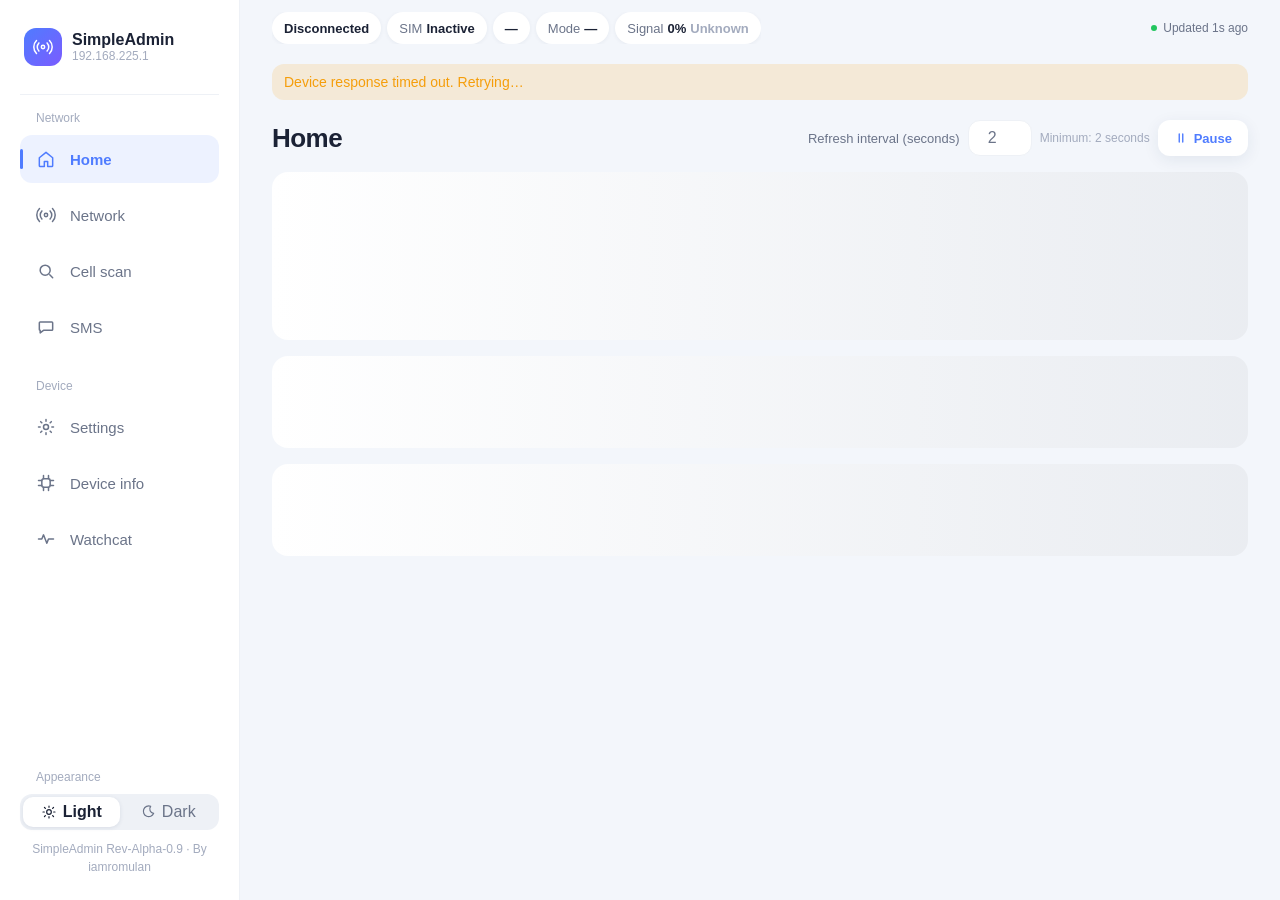
==== www/index.html @ bcb3fdd5 "Update app.css styles and refresh stylesheet version in HTML files" ====
<!DOCTYPE html>
<html lang="en">
<head>
  <meta charset="utf-8">
  <meta name="viewport" content="width=device-width, initial-scale=1, viewport-fit=cover">
  <title>Home · SimpleAdmin</title>
  <link rel="stylesheet" href="css/app.css?v=20261105-2344">
  <script>
    (function () {
      var saved = localStorage.getItem("theme");
      var theme = saved === "light" || saved === "dark" ? saved : (matchMedia("(prefers-color-scheme: dark)").matches ? "dark" : "light");
      document.documentElement.setAttribute("data-theme", theme);
      document.documentElement.style.colorScheme = theme;
    })();
  </script>
</head>
<body data-page="home">
  <div class="app">
    <aside class="sidebar" id="sidebar"></aside>
    <div class="main-col">
      <div class="page-wrap">
        <div id="status-slot"></div>
        <main class="page" id="page">
          <div class="page-head">
            <h1>Home</h1>
            <div class="refresh">
              <label for="refresh-input">Refresh interval (seconds)</label>
              <input id="refresh-input" type="number" min="2" inputmode="numeric" value="2">
              <small>Minimum: 2 seconds</small>
              <button type="button" class="refresh-chip" id="refresh-chip" aria-expanded="false">Every 2s</button>
              <button type="button" class="pause-btn" id="pause-btn" aria-pressed="false">Pause</button>
            </div>
          </div>
          <div id="home-skeleton" class="skeleton" aria-hidden="true">
            <div class="sk lg"></div>
            <div class="sk"></div>
            <div class="sk"></div>
          </div>
          <div id="home-ready" hidden>
            <section class="hero">
              <div class="disc">
                <svg id="gauge" viewBox="0 0 148 148" aria-hidden="true">
                  <circle class="g-track" cx="74" cy="74" r="62"></circle>
                  <circle class="g-val" id="gauge-arc" cx="74" cy="74" r="62"></circle>
                </svg>
                <div class="disc-label"><strong id="gauge-pct">—</strong><span class="grade-pill" id="gauge-grade">—</span></div>
              </div>
              <div class="hero-mid">
                <div>
                  <p class="kicker">Connection</p>
                  <h2><i class="live-dot" id="hero-dot"></i><span id="hero-conn">—</span></h2>
                  <p class="hero-sub" id="hero-up">Reading device status…</p>
                </div>
                <i class="hero-div" aria-hidden="true"></i>
                <div>
                  <p class="kicker">Carrier</p>
                  <h2 id="hero-op">—</h2>
                  <p class="hero-sub" id="hero-mode">—</p>
                </div>
              </div>
              <div class="legend">
                <b>Overall signal quality</b>
                <span data-legend="Excellent"><i style="background:#15803D"></i>Excellent</span>
                <span data-legend="Good"><i style="background:#22C55E"></i>Good</span>
                <span data-legend="Fair"><i style="background:#EAB308"></i>Fair</span>
                <span data-legend="Poor"><i style="background:#EF4444"></i>Poor</span>
                <small>Calculated from RSRP and SINR. Individual readings are shown below.</small>
              </div>
            </section>
            <div id="sim-empty" class="empty card" hidden>
              <p>No active SIM detected. Check that the SIM card is inserted correctly.</p>
            </div>
            <div id="home-body">
              <div class="section-title">
                <h2>Signal metrics</h2>
                <p id="meter-note"></p>
              </div>
              <div class="meters">
                <article class="card meter" data-meter="rsrp">
                  <header><h3 class="m-name">5G RSRP</h3><span class="m-hint">Signal strength</span></header>
                  <p class="m-val">No data</p>
                  <div class="tier-names"><span>Poor</span><span>Fair</span><span>Good</span><span>Excellent</span></div>
                  <div class="bar"><div class="seg"></div><div class="seg"></div><div class="seg"></div><div class="seg"></div><i class="needle"></i></div>
                  <div class="ticks"></div>
                  <div class="axis"><span class="lo">Poor</span><span class="hi">Good</span></div>
                </article>
                <article class="card meter" data-meter="rsrq">
                  <header><h3 class="m-name">5G RSRQ</h3><span class="m-hint">Signal quality</span></header>
                  <p class="m-val">No data</p>
                  <div class="tier-names"><span>Poor</span><span>Fair</span><span>Good</span><span>Excellent</span></div>
                  <div class="bar"><div class="seg"></div><div class="seg"></div><div class="seg"></div><div class="seg"></div><i class="needle"></i></div>
                  <div class="ticks"></div>
                  <div class="axis"><span class="lo">Poor</span><span class="hi">Good</span></div>
                </article>
                <article class="card meter" data-meter="sinr">
                  <header><h3 class="m-name">5G SINR</h3><span class="m-hint">Signal-to-noise ratio</span></header>
                  <p class="m-val">No data</p>
                  <div class="tier-names"><span>Poor</span><span>Fair</span><span>Good</span><span>Excellent</span></div>
                  <div class="bar"><div class="seg"></div><div class="seg"></div><div class="seg"></div><div class="seg"></div><i class="needle"></i></div>
                  <div class="ticks"></div>
                  <div class="axis"><span class="lo">Poor</span><span class="hi">Good</span></div>
                </article>
              </div>
              <div class="section-title ant-title">
                <h2>Antennas</h2>
                <p>Per-antenna signal readings, refreshed every 2 seconds</p>
                <div class="ant-seg" id="ant-seg" role="tablist" aria-label="Radio access technology" hidden><button type="button" role="tab" data-k="LTE">4G</button><button type="button" role="tab" data-k="NR5G" class="is-on" aria-selected="true">5G</button></div>
              </div>
              <article class="card ant-card is-empty" id="ant-card"><p class="ant-empty">No data</p></article>
              <div class="section-title">
                <h2>Signal trends</h2>
                <p>Records data while this page is open. Refreshing or navigating away starts a new chart.</p>
              </div>
              <div class="charts">
                <article class="card chart-card">
                  <div class="chart-head"><h3>RSRP · Last 5 minutes</h3><span class="muted chart-stats" id="chart-stats-rsrp"></span></div>
                  <p class="muted chart-sub">One point every 2 seconds, up to 150 points. Gaps indicate unavailable readings.</p>
                  <div class="plot" id="plot-rsrp"></div>
                </article>
                <article class="card chart-card">
                  <div class="chart-head"><h3>SINR · Last 5 minutes</h3><span class="muted chart-stats" id="chart-stats-sinr"></span></div>
                  <p class="muted chart-sub">One point every 2 seconds, up to 150 points. Gaps indicate unavailable readings.</p>
                  <div class="plot" id="plot-sinr"></div>
                </article>
              </div>
              <div class="infos">
                <article class="card info"><h3><span class="info-ic ic-conn"><svg viewBox="0 0 24 24" aria-hidden="true"><path d="M3 12h4l2-5 4 10 2-5h6"/></svg></span>Connection</h3><p class="num" id="card-up">—</p><span id="card-up-sub"></span></article>
                <article class="card info"><h3><span class="info-ic ic-net"><svg viewBox="0 0 24 24" aria-hidden="true"><path d="M12 14a2 2 0 1 0 0-4 2 2 0 0 0 0 4z"/><path d="M7.1 16.9a7 7 0 0 1 0-9.8M16.9 7.1a7 7 0 0 1 0 9.8"/></svg></span>Network</h3><p class="num" id="card-net">—</p><span id="card-net-sub"></span></article>
                <article class="card info"><h3><span class="info-ic ic-dev"><svg viewBox="0 0 24 24" aria-hidden="true"><rect x="7" y="7" width="10" height="10" rx="2"/><path d="M9 3v4M15 3v4M9 17v4M15 17v4M3 9h4M3 15h4M17 9h4M17 15h4"/></svg></span>Device</h3><p class="num" id="card-temp">—</p><span>Module temperature</span></article>
                <article class="card info"><h3><span class="info-ic ic-sim"><svg viewBox="0 0 24 24" aria-hidden="true"><path d="M7 3h7l4 4v13a1 1 0 0 1-1 1H7a1 1 0 0 1-1-1V4a1 1 0 0 1 1-1z"/><rect x="9" y="11" width="6" height="6" rx="1"/></svg></span>SIM</h3><p class="num" id="card-sim">—</p><span id="card-sim-sub"></span></article>
              </div>
              <button type="button" class="ghost" id="detail-toggle" aria-expanded="false">Show details</button>
              <div id="detail-wrap">
                <div class="section-title"><h2>Detailed signal metrics</h2></div>
                <div class="detail-grid">
                  <section class="card panel"><h3>Cell</h3><table>
                    <tr class="tb-head"><th></th><th>4G</th><th>5G</th></tr>
                    <tr><th>PCI</th><td id="d-pci-4">—</td><td id="d-pci-5">—</td></tr>
                    <tr><th>Cell ID</th><td id="d-id-4">—</td><td id="d-id-5">—</td></tr>
                    <tr><th>TAC</th><td id="d-tac-4">—</td><td id="d-tac-5">—</td></tr>
                    <tr><th>EARFCN</th><td id="d-earfcn-4">—</td><td id="d-earfcn-5">—</td></tr>
                    <tr><th>Band</th><td id="d-band-4">—</td><td id="d-band-5">—</td></tr>
                    <tr><th>Bandwidth</th><td id="d-bw-4">—</td><td id="d-bw-5">—</td></tr>
                  </table></section>
                  <section class="card panel"><h3>Signal quality</h3><table>
                    <tr class="tb-head"><th></th><th>4G</th><th>5G</th></tr>
                    <tr><th>RSRP</th><td id="d-rsrp-4">—</td><td id="d-rsrp-5">—</td></tr>
                    <tr><th>RSRQ</th><td id="d-rsrq-4">—</td><td id="d-rsrq-5">—</td></tr>
                    <tr><th>SINR</th><td id="d-sinr-4">—</td><td id="d-sinr-5">—</td></tr>
                    <tr><th>CSQ</th><td id="d-csq-4">—</td><td id="d-csq-5">—</td></tr>
                  </table></section>
                  <section class="card panel"><h3>Connection</h3><table>
                    <tr><th>APN</th><td id="d-apn">—</td></tr>
                    <tr><th>IPv4</th><td id="d-ip4">—</td></tr>
                    <tr><th>IPv6</th><td id="d-ip6">—</td></tr>
                    <tr><th>MCCMNC</th><td id="d-mcc">—</td></tr>
                  </table></section>
                </div>
              </div>
            </div>
          </div>
        </main>
      </div>
    </div>
  </div>
  <nav class="tabbar" id="tabbar"></nav>
  <script src="js/shell.js?v=20261105-2300"></script>
  <script src="js/signal.js?v=20261105-2329"></script>
  <script src="js/home.js?v=20261105-2341"></script>
</body>
</html>
---- www/css/app.css ----
:root {
  --bg: #F3F6FB;
  --card: #FFFFFF;
  --tx: #1B2235;
  --tx2: #6B7489;
  --tx3: #A3ABBE;
  --accent: #4F7CFF;
  --a2: #7B5CFF;
  --ok: #22C55E;
  --warn: #F59E0B;
  --danger: #EF4444;
  --shadow: 0 4px 16px rgba(30, 50, 90, .08);
  --line: #EEF1F6;
  --switch-off: #E2E6EE;
  --grid: #E9EDF4;
  --gap-bg: #EEF1F6;
  --card-border: none;
  --tier-1: #15803D; --tier-2: #22C55E; --tier-3: #EAB308; --tier-4: #EF4444;
  --ring-d: 148px; --ring-w: 12px; --ring-track: #EEF1F6; --ring-disc: #FFFFFF; --ring-num-fs: 40px;
  --sb-w: 240px; --nav-h: 48px; --nav-gap: 8px; --nav-fs: 15px; --nav-r: 12px;
  --nav-icon: 20px; --nav-icon-gap: 14px; --nav-group-fs: 12px;
  --nav-active-bg: rgb(79 124 255 / .10); --nav-active-bar: 3px;
  --seg-bg: #EEF1F6; --badge-bg: #EEF1F6;
  --content-max: 1200px;
  --r: 16px;
  --gap: 20px;
  color-scheme: light;
}
html[data-theme="dark"] {
  --bg: #0F1222;
  --card: #1A1E33;
  --tx: #EEF1FA;
  --tx2: #9AA3BC;
  --tx3: #6B7390;
  --accent: #6B93FF;
  --a2: #9476FF;
  --ok: #4ADE80;
  --warn: #FBBF24;
  --danger: #F87171;
  --shadow: none;
  --line: #262B44;
  --switch-off: #3A4060;
  --grid: #2A3050;
  --gap-bg: #262B44;
  --card-border: 1px solid #2A2F48;
  --ring-track: #2A3050;
  --ring-disc: #1A1E33;
  --nav-active-bg: rgb(79 124 255 / .18);
  --seg-bg: #262B44; --badge-bg: #262B44;
  color-scheme: dark;
}
* { box-sizing: border-box; }
[hidden] { display: none !important; }
html, body { margin: 0; height: 100%; }
body {
  min-height: 100dvh;
  background: var(--bg);
  color: var(--tx);
  font-family: -apple-system, BlinkMacSystemFont, "Segoe UI", sans-serif;
  font-variant-numeric: tabular-nums;
}
button, input, select, textarea { font: inherit; color: inherit; }
button { cursor: pointer; }
a { color: inherit; text-decoration: none; }
svg { width: 20px; height: 20px; fill: none; stroke: currentColor; stroke-width: 1.8; stroke-linecap: round; stroke-linejoin: round; }

.app {
  min-height: 100dvh;
  display: block;
  padding-bottom: calc(64px + env(safe-area-inset-bottom));
}
.sidebar { display: none; }
.tabbar {
  position: fixed;
  left: 0; right: 0; bottom: 0;
  z-index: 20;
  display: grid;
  grid-template-columns: repeat(5, 1fr);
  height: calc(56px + env(safe-area-inset-bottom));
  padding-bottom: env(safe-area-inset-bottom);
  background: var(--card);
  border-top: 1px solid var(--line);
}
.tabbar a {
  min-height: 44px;
  display: flex;
  flex-direction: column;
  align-items: center;
  justify-content: center;
  gap: 2px;
  color: var(--tx2);
  font-size: 11px;
}
.tabbar a.is-current { color: var(--accent); font-weight: 650; }
.main-col { min-width: 0; }
.brand-logo {
  width: 38px; height: 38px; border-radius: 12px; display: grid; place-items: center; flex-shrink: 0;
  color: #fff; background: linear-gradient(135deg, var(--accent), var(--a2));
}
.brand-logo svg { width: 20px; height: 20px; }
.refresh small { color: var(--tx3); font-size: 12px; }
.hero-div { display: none; }
.page { padding: 12px 16px 28px; }
.page.is-stale .num, .page.is-stale .m-val, .page.is-stale #gauge-pct { opacity: .5; }

.status {
  display: flex;
  align-items: center;
  justify-content: space-between;
  gap: 8px;
  height: 40px;
  padding: 0 16px;
}
#st-conn.is-ok::before { content: ""; width: 7px; height: 7px; border-radius: 50%; background: var(--tier-2); margin-right: 2px; flex-shrink: 0; }
.t-full { display: none; }
.refresh-chip { display: inline-flex; align-items: center; min-height: 32px; padding: 0 10px; border-radius: 999px; border: 0; background: var(--badge-bg); color: var(--tx2); font-size: 13px; }
.status-pills { display: flex; flex-wrap: nowrap; overflow: hidden; gap: 6px; min-width: 0; }
.pill {
  display: inline-flex;
  align-items: center;
  gap: 4px;
  height: 32px;
  padding: 0 12px;
  border-radius: 999px;
  background: var(--card);
  box-shadow: 0 1px 4px rgba(30, 50, 90, .06);
  border: var(--card-border);
  color: var(--tx2);
  font-weight: 400;
  font-size: 13px;
  white-space: nowrap;
}
.pill b, .pill .pill-v { color: var(--tx); font-weight: 600; }
#st-sim { display: none; }
.sig-pct { display: none; }
.status-time { display: flex; align-items: center; gap: 6px; color: var(--tx2); font-size: 12px; white-space: nowrap; }
.status.is-live .dot {
  width: 6px; height: 6px; border-radius: 50%; background: var(--ok);
  animation: breathe 1.6s ease-in-out infinite;
}
.status:not(.is-live) .dot {
  width: 6px; height: 6px; border-radius: 50%;
  border: 1.5px solid var(--tx3); background: transparent;
}
.status-time.is-warn { color: var(--warn); }
.banner {
  margin: 8px 16px 0;
  padding: 10px 12px;
  border-radius: 12px;
  background: rgba(245, 158, 11, .15);
  color: var(--warn);
  font-size: 14px;
}
@keyframes breathe {
  50% { opacity: .35; transform: scale(.8); }
}

.page-head, .more-head {
  display: flex;
  align-items: center;
  justify-content: space-between;
  gap: 12px;
  margin: 8px 0 16px;
}
h1 { margin: 0; font-size: 26px; letter-spacing: -.02em; }
.refresh { display: flex; align-items: center; gap: 8px; color: var(--tx2); font-size: 13px; }
.refresh input {
  width: 64px; height: 36px; border-radius: 12px; border: 1px solid var(--line);
  background: var(--card); text-align: center; font-size: 16px;
}
.refresh button, .ghost {
  min-height: 36px; padding: 0 12px; border-radius: 12px;
  border: 1px solid var(--line); background: var(--card);
}

.hero {
  display: grid;
  grid-template-columns: 112px 1fr;
  gap: 12px 16px;
  padding: 16px;
  border-radius: var(--r);
  color: #fff;
  background: linear-gradient(120deg, var(--accent), var(--a2));
  box-shadow: 0 12px 28px rgba(91, 108, 255, .28);
}
.hero { position: relative; overflow: hidden; }
.hero::before, .hero::after {
  content: ""; position: absolute; border-radius: 50%; background: #fff; pointer-events: none;
}
.hero::before { width: 220px; height: 220px; right: -60px; top: -90px; opacity: .08; }
.hero::after { width: 260px; height: 260px; right: 120px; bottom: -140px; opacity: .06; }
.hero > * { position: relative; z-index: 1; }
.disc {
  width: 112px; height: 112px; border-radius: 50%; background: var(--ring-disc);
  position: relative; display: grid; place-items: center;
  box-shadow: 0 8px 24px rgba(20, 30, 80, .25);
}
.disc svg { width: 100%; height: 100%; }
.g-track, .g-val { fill: none; stroke-width: var(--ring-w); }
.g-track { stroke: var(--ring-track); }
.g-val { stroke-linecap: round; transform: rotate(-90deg); transform-origin: 74px 74px; }
.disc-label { position: absolute; display: grid; justify-items: center; gap: 4px; color: var(--tx); }
.disc-label strong { display: block; font-size: 30px; font-weight: 700; line-height: 1; }
.disc-label strong small { font-size: 14px; font-weight: 700; margin-left: 1px; }
.grade-pill {
  display: inline-flex; align-items: center; gap: 5px;
  padding: 2px 10px; border-radius: 999px; font-size: 13px; font-weight: 700; white-space: nowrap;
}
.grade-pill i { width: 7px; height: 7px; border-radius: 50%; background: currentColor; }
.hero-mid { display: flex; flex-direction: column; justify-content: center; gap: 8px; }
.chart-tip { margin: 4px 0 0; color: var(--tx2); font-size: 12px; }
.kicker { margin: 0; opacity: .8; font-size: 12px; }
.hero h2 { margin: 0; font-size: 28px; display: flex; align-items: center; gap: 8px; }
.live-dot { width: 8px; height: 8px; border-radius: 50%; background: rgba(255,255,255,.45); }
.live-dot.is-on { background: #bbf7d0; }
.hero-sub { margin: 0; font-size: 13px; opacity: .9; }
.legend {
  grid-column: 1 / -1;
  display: flex; flex-wrap: wrap; gap: 8px 12px; align-items: center;
  margin: 0; padding-top: 8px; border-top: 1px solid rgba(255,255,255,.25);
  font-size: 12px;
}
.legend { flex-wrap: nowrap; gap: 6px; }
.legend b { font-weight: 650; margin-right: auto; white-space: nowrap; }
.legend span { display: inline-flex; align-items: center; gap: 4px; opacity: .85; padding: 3px 8px; border-radius: 999px; white-space: nowrap; }
.legend span.is-current { background: rgba(255, 255, 255, .22); }
.legend i { width: 10px; height: 10px; border-radius: 50%; display: inline-block; box-shadow: 0 0 0 2px #fff; }
.legend .is-current { opacity: 1; font-weight: 700; }
.legend small { display: none; width: 100%; opacity: .85; }

.section-title { margin: 22px 0 10px; display: flex; flex-wrap: wrap; align-items: baseline; gap: 4px 10px; }
.section-title h2 { margin: 0; font-size: 17px; font-weight: 700; }
.section-title p { margin: 0 !important; }
.chart-card h3, .info h3, .panel h3 { margin: 0; font-size: 16px; }
.section-title p, .muted { margin: 4px 0 0; color: var(--tx2); font-size: 12px; }
.meters, .infos, .detail-grid, .charts { display: grid; gap: var(--gap); }
.card {
  background: var(--card);
  border-radius: var(--r);
  box-shadow: var(--shadow);
  border: var(--card-border);
  padding: 18px 20px;
}
.meter header { display: flex; justify-content: space-between; gap: 8px; align-items: center; }
.m-name { margin: 0; font-size: 14px; font-weight: 600; }
.m-hint {
  margin: 0; padding: 2px 10px; border-radius: 999px; background: var(--badge-bg);
  color: var(--tx2); font-size: 12px; white-space: nowrap;
}
.m-val { margin: 10px 0 0; font-size: 24px; font-weight: 700; white-space: nowrap; }
.m-val .unit { font-size: 13px; font-weight: 500; color: var(--tx2); margin-left: 2px; }
.m-val .tier { font-size: 13px; font-weight: 700; margin-left: 6px; }
.meter.is-empty .m-val { font-size: 16px; color: var(--tx3); }
.tier-names { display: flex; gap: 3px; margin-top: 14px; font-size: 11px; color: var(--tx3); }
.tier-names span { text-align: center; white-space: nowrap; overflow: hidden; }
.tier-names span.is-on { font-weight: 700; }
.bar { display: flex; gap: 3px; height: 10px; margin-top: 6px; position: relative; }
.bar .seg { border-radius: 5px; }
.needle {
  position: absolute; top: -8px; width: 4px; height: 26px; border-radius: 2px;
  transform: translateX(-2px); background: var(--tx); box-shadow: 0 0 0 2px var(--card);
}
.meter.is-empty .bar { filter: grayscale(1); opacity: .45; }
.axis, .ticks { position: relative; height: 16px; margin-top: 6px; color: var(--tx3); font-size: 11px; }
.axis { display: flex; justify-content: space-between; height: auto; }
.ticks span { position: absolute; transform: translateX(-50%); }

.charts { display: flex; gap: 12px; overflow-x: auto; scroll-snap-type: x mandatory; padding-bottom: 6px; }
.chart-card { min-width: 86%; scroll-snap-align: start; }
.chart-head { display: flex; flex-wrap: wrap; justify-content: space-between; gap: 2px 8px; align-items: baseline; }
.chart-empty { min-height: 140px; display: grid; place-items: center; color: var(--tx3); }
.plot { min-height: 168px; }
.plot svg { width: 100%; height: auto; }
.plot text { font-size: 10px; stroke: none; }
.plot rect, .plot polygon { stroke: none; }
.plot text.ax { fill: var(--tx3); }
.plot .band { opacity: .07; }
[data-theme="dark"] .plot .band { opacity: .05; }
.plot .band-name { font-weight: 600; opacity: .8; }
.plot .grid { stroke: var(--grid); stroke-width: 1; stroke-dasharray: 3 4; }
.plot .line { fill: none; stroke: #5B6CFF; stroke-width: 2; stroke-linejoin: round; stroke-linecap: round; }
.plot .area { stroke: none; }
.plot .solo { fill: #5B6CFF; stroke: none; }
.plot .gap { fill: var(--gap-bg); opacity: .9; }
.plot .gap-line { stroke: var(--tx3); stroke-width: 1; stroke-dasharray: 2 3; }
.plot .gap-tip rect { fill: #1B2235; }
.plot .gap-tip text { fill: #fff; font-size: 11px; }
.plot .last-dot { stroke: var(--card); stroke-width: 2; }
.chart-head .chart-stats { font-size: 12px; white-space: nowrap; }
.chart-sub { margin: 2px 0 8px; font-size: 12px; }
.refresh .pause-btn {
  display: inline-flex; align-items: center; gap: 6px; height: 36px; min-height: 36px; padding: 0 16px;
  border: 0; border-radius: 12px; background: var(--card); box-shadow: var(--shadow);
  color: var(--accent); font-size: 13px; font-weight: 600;
}
.pause-btn svg { width: 14px; height: 14px; stroke-width: 2.4; }
.pause-btn[aria-pressed="true"] svg { fill: currentColor; }
.infos { grid-template-columns: 1fr 1fr; margin-top: var(--gap); }
.info h3 { display: flex; align-items: center; gap: 10px; font-size: 13px; font-weight: 500; color: var(--tx2); }
.info-ic { width: 30px; height: 30px; border-radius: 10px; display: grid; place-items: center; flex-shrink: 0; }
.info-ic svg { width: 18px; height: 18px; }
.info-ic svg { color: inherit; stroke: currentColor; fill: none; }
.info-ic.ic-conn { background: #E8F8EE; color: #16A34A; }
.info-ic.ic-net { background: #F2EEFF; color: #7B5CFF; }
.info-ic.ic-dev { background: #FFF4E5; color: #F59E0B; }
.info-ic.ic-sim { background: #EDF1FF; color: #4F7CFF; }
[data-theme="dark"] .info-ic.ic-conn { background: rgb(22 163 74 / .16); }
[data-theme="dark"] .info-ic.ic-net { background: rgb(123 92 255 / .16); }
[data-theme="dark"] .info-ic.ic-dev { background: rgb(245 158 11 / .16); }
[data-theme="dark"] .info-ic.ic-sim { background: rgb(79 124 255 / .16); }
.info p { margin: 10px 0 0; font-size: 22px; font-weight: 700; }
.info span { color: var(--tx2); font-size: 12px; }
.detail-grid { grid-template-columns: 1fr; }
.panel table { width: 100%; border-collapse: collapse; font-size: 13px; }
.panel th, .panel td { padding: 8px 4px; border-bottom: 1px solid var(--line); text-align: left; }
.panel td { text-align: right; font-weight: 600; }
.panel tr.tb-head th { border-bottom: 0; text-align: right; font-size: 11px; color: var(--tx3); }
.panel tr.tb-head th:first-child { text-align: left; }
.panel th { color: var(--tx2); font-weight: 500; }
.dot-tier { width: 7px; height: 7px; border-radius: 50%; display: inline-block; margin-right: 6px; }
#detail-toggle { margin-top: 8px; }


.empty {
  min-height: 240px; display: grid; place-items: center; text-align: center;
  color: var(--tx2); padding: 24px;
}
.skeleton { display: grid; gap: 16px; }
.sk {
  height: 92px; border-radius: var(--r);
  background: linear-gradient(90deg, var(--card), rgba(127,127,127,.08), var(--card));
  background-size: 200% 100%;
  animation: sheen 1.2s linear infinite;
}
.sk.lg { height: 168px; }
@keyframes sheen { to { background-position: -200% 0; } }

.more-list {
  display: grid; gap: 0; background: var(--card); border-radius: var(--r);
  border: var(--card-border); box-shadow: var(--shadow); overflow: hidden;
}
.more-row, .more-list a {
  min-height: 52px; display: flex; align-items: center; justify-content: space-between;
  padding: 0 16px; background: transparent; border: 0; border-radius: 0;
}
.more-list > * + * { border-top: 1px solid var(--line); }
.more-list .badge { font-style: normal; font-size: 11px; color: var(--tx2); background: var(--badge-bg); border-radius: 99px; padding: 2px 8px; }
.more-row { width: 100%; text-align: left; }
.switch {
  width: 51px; height: 31px; border-radius: 99px; background: var(--switch-off); position: relative; flex-shrink: 0;
  transition: background .15s ease;
}
.switch::after {
  content: ""; position: absolute; top: 2px; left: 2px; width: 27px; height: 27px;
  border-radius: 50%; background: #fff; transition: transform .15s ease;
  box-shadow: 0 3px 8px rgba(0, 0, 0, .15), 0 1px 1px rgba(0, 0, 0, .16);
}
.switch[aria-checked="true"] { background: var(--accent); }
.switch[aria-checked="true"]::after { transform: translateX(20px); }
.version { display: block; margin-top: 16px; color: var(--tx3); font-size: 11px; line-height: 1.5; text-align: center; overflow-wrap: anywhere; }

.form-grid { display: grid; grid-template-columns: repeat(2, minmax(0, 1fr)); gap: 16px; margin-top: 18px; }
.sms-compose { grid-template-columns: minmax(0, 1fr); }
.field { display: grid; gap: 6px; min-width: 0; color: var(--tx2); font-size: 13px; }
.field input, .field select, .field textarea, .at-output, .data-output {
  width: 100%; min-width: 0; border: 1px solid var(--line); border-radius: 12px;
  background: var(--bg); color: var(--tx); padding: 10px 12px;
}
.field input, .field select { min-height: 42px; }
.field textarea, .at-output, .data-output { min-height: 96px; resize: vertical; font-family: ui-monospace, SFMono-Regular, Consolas, monospace; font-size: 13px; line-height: 1.5; }
.field input:focus, .field select:focus, .field textarea:focus { outline: 2px solid var(--accent); outline-offset: 1px; }
.field-wide { grid-column: 1 / -1; }
.form-actions { display: flex; flex-wrap: wrap; align-items: center; gap: 10px; grid-column: 1 / -1; }
.primary, .secondary, .danger-button {
  min-height: 40px; padding: 0 16px; border: 0; border-radius: 12px;
  background: var(--accent); color: var(--card); font-weight: 650;
}
.secondary { background: var(--badge-bg); color: var(--tx); }
.danger-button { background: var(--danger); }
.primary:disabled, .secondary:disabled, .danger-button:disabled { opacity: .55; cursor: wait; }
.result { min-height: 1.4em; margin: 0; color: var(--tx2); font-size: 13px; }
.result.is-error { color: var(--danger); }
.result.is-success { color: var(--ok); }
.page > .card + .card { margin-top: var(--gap); }
.page > .card > h2 { margin: 0 0 12px; font-size: 17px; line-height: 1.3; }
.page > .card > .page-head { margin: 0 0 12px; }
.page > .card > .page-head h2 { margin: 0; }
.page > .card > p:not(.result) { margin: 8px 0 0; color: var(--tx2); font-size: 13px; line-height: 1.5; }
.page > .card > .field,
.page > .card > .form-actions,
.page > .card > .result,
.page > .card > .table-wrap,
.page > .card > details { margin-top: 12px; }
.page > .card > .result { margin-top: 8px; }
.table-wrap { width: 100%; overflow-x: auto; }
.data-table { width: 100%; border-collapse: collapse; font-size: 13px; }
.data-table th, .data-table td { padding: 10px 8px; border-bottom: 1px solid var(--line); text-align: left; vertical-align: top; }
.data-table th { color: var(--tx2); font-weight: 600; }
.data-table td { overflow-wrap: anywhere; }
.pill-list { display: flex; flex-wrap: wrap; gap: 8px; }
.check-field { display: flex; align-items: center; gap: 8px; min-height: 38px; color: var(--tx2); font-size: 13px; }
.check-field input { accent-color: var(--accent); }
.section-note { margin: 6px 0 0; color: var(--tx2); font-size: 13px; line-height: 1.5; }
.raw-response { margin: 0; white-space: pre-wrap; overflow-wrap: anywhere; }

@media (max-width: 767px) {
  .form-grid { grid-template-columns: minmax(0, 1fr); gap: 12px; }
  .field-wide, .form-actions { grid-column: 1; }
  .card { padding: 16px; }
  #detail-wrap:not(.is-open) .detail-grid { display: none; }
  .status-pills { gap: 0; }
  .status .pill { height: auto; padding: 0 8px; background: none; box-shadow: none; border: 0; border-radius: 0; }
  .status .pill:first-child { padding-left: 0; }
  .status .pill + .pill { border-left: 1px solid var(--line); }
  .status .pill-k { display: none; }
  .refresh label, .refresh input, .refresh small { display: none; }
  .refresh.is-open label, .refresh.is-open input, .refresh.is-open small { display: initial; }
  .refresh.is-open { flex-wrap: wrap; justify-content: flex-end; }
}
@media (min-width: 768px) {
  .status { height: 56px; padding: 0 32px; }
  .banner { margin-right: 24px; margin-left: 24px; }
  .t-full { display: inline; }
  .refresh-chip { display: none; }
  .app {
    display: grid;
    grid-template-columns: 76px 1fr;
    padding-bottom: 0;
  }
  .sidebar {
    display: flex; flex-direction: column;
    height: 100dvh; position: sticky; top: 0;
    background: var(--card); border-right: 1px solid var(--line);
    padding: 16px 10px 12px;
  }
  .brand span, .nav-item span, .nav-label, .theme-seg, .side-foot small, .badge { display: none; }
  .brand { display: grid; place-items: center; color: var(--accent); padding-bottom: 8px; }
  .nav-group + .nav-group { border-top: 1px solid var(--line); margin-top: 8px; padding-top: 8px; }
  .nav-scroll { overflow: auto; flex: 1; }
  .nav-item {
    height: 48px; display: grid; place-items: center; border-radius: 12px; color: var(--tx2); position: relative;
  }
  .nav-item.is-current { background: var(--nav-active-bg); color: var(--accent); }
  .nav-item.is-current::before {
    content: ""; position: absolute; left: 0; top: 10px; bottom: 10px; width: 3px; border-radius: 2px; background: var(--accent);
  }
  .theme-icons { display: grid; gap: 8px; }
  .theme-icons button {
    height: 36px; border: 0; border-radius: 12px; background: transparent; color: var(--tx2);
  }
  .theme-icons button.is-on { background: var(--nav-active-bg); color: var(--accent); }
  .side-foot.has-mask {
    box-shadow: 0 -16px 16px -16px var(--bg);
  }
  .tabbar { display: none; }
  .page { padding: 12px 24px 40px; }
  #st-sim { display: inline-flex; }
  .sig-pct { display: inline; }
  .hero-div { display: block; }
  .hero { display: flex; align-items: center; gap: 36px; min-height: 184px; height: auto; padding: 18px 32px; }
  .hero-mid { flex-direction: row; align-items: center; gap: 36px; }
  .hero-div { width: 1px; height: 84px; background: rgba(255, 255, 255, .25); }
  .disc { width: var(--ring-d); height: var(--ring-d); flex-shrink: 0; }
  .disc-label strong { font-size: var(--ring-num-fs); }
  .disc-label strong small { font-size: 18px; }
  .legend {
    margin: 0 0 0 auto; flex-direction: column; align-items: flex-start; gap: 0;
    padding: 12px 14px; border-radius: 12px; border: 1px solid rgba(255, 255, 255, .22);
    background: rgba(255, 255, 255, .14); max-width: 230px;
  }
  .legend span { line-height: 22px; min-height: 22px; padding: 0; background: none; }
  .legend span.is-current { background: none; }
  .legend b { width: 100%; margin: 0 0 4px; }
  .legend small { display: block; margin-top: 4px; }
  .meters { grid-template-columns: repeat(3, 1fr); }
  .charts { display: grid; grid-template-columns: 1fr 1fr; overflow: visible; }
  .chart-card { min-width: 0; }
  .detail-grid { grid-template-columns: 1fr 1fr; }
  #detail-toggle { display: none; }
  #detail-wrap .detail-grid { display: grid; }
}

@media (min-width: 1024px) {
  .banner { margin-right: 32px; margin-left: 32px; }
  .app { grid-template-columns: var(--sb-w) 1fr; }
  .nav-group + .nav-group { border-top: 0; margin-top: 0; padding-top: 0; }
  .sidebar { padding: 28px 20px 24px; }
  .brand {
    display: flex; gap: 10px; align-items: center; justify-content: flex-start;
    padding: 0 4px 28px; margin-bottom: 4px; color: var(--tx); border-bottom: 1px solid var(--line);
  }
  .brand strong { font-size: 16px; font-weight: 700; }
  .brand span, .brand strong, .brand small { display: block; }
  .brand small, .side-foot small { color: var(--tx3); font-size: 12px; }
  .nav-label { display: block; margin: 0; padding: 20px 16px 10px; font-size: var(--nav-group-fs); color: var(--tx3); }
  .nav-group:first-child .nav-label { padding-top: 12px; }
  .nav-item {
    display: flex; align-items: center; gap: var(--nav-icon-gap); justify-content: flex-start;
    padding: 0 16px; font-size: var(--nav-fs); margin-bottom: var(--nav-gap);
  }
  .nav-item.is-current::before { top: 14px; bottom: 14px; }
  .nav-item span, .badge { display: inline; }
  .badge {
    margin-left: auto; font-style: normal; font-size: 11px; color: var(--tx2);
    background: var(--badge-bg); border: 0; border-radius: 99px; padding: 2px 8px; white-space: nowrap;
  }
  .nav-item.is-current { font-weight: 700; }
  .theme-icons { display: none; }
  .theme-seg { display: grid; grid-template-columns: 1fr 1fr; height: 36px; padding: 3px; border-radius: 12px; background: var(--seg-bg); }
  .theme-seg button { border: 0; border-radius: 10px; background: transparent; color: var(--tx2); display: inline-flex; align-items: center; justify-content: center; gap: 6px; }
  .theme-seg button svg { width: 16px; height: 16px; }
  .theme-seg button.is-on { background: var(--card); color: var(--tx); font-weight: 650; box-shadow: 0 1px 4px rgba(30, 50, 90, .1); }
  .page { padding: 12px 32px 40px; }
  .side-foot small { display: block; margin-top: 10px; }
  .page-wrap { max-width: var(--content-max); margin: 0 auto; }
  .infos { grid-template-columns: repeat(4, 1fr); }
  .detail-grid { grid-template-columns: 1.1fr 1fr .9fr; }
}
@media (prefers-reduced-motion: reduce) {
  .dot, .sk { animation: none; }
}
#st-conn, #st-op { color: var(--tx); font-weight: 600; }

/* ---------- Antennas ---------- */
.ant-title { align-items: center; }
.ant-seg { margin-left: auto; display: inline-grid; grid-template-columns: 52px 52px; padding: 2px; border-radius: 10px; background: var(--seg-bg); }
.ant-seg[hidden] { display: none; }
.ant-seg button { height: 30px; border: 0; border-radius: 8px; background: transparent; color: var(--tx2); font: inherit; font-size: 13px; font-weight: 600; cursor: pointer; }
.ant-seg button.is-on { background: #FFFFFF; color: var(--tx); box-shadow: 0 1px 4px rgba(30, 50, 90, .14); }
[data-theme="dark"] .ant-seg button.is-on { background: var(--card); }
.ant-card { padding: 4px 14px; overflow: visible; }
.ant-card.is-empty { padding: 20px; }
.ant-empty { margin: 0; color: var(--tx3); font-size: 13px; text-align: center; }
.ant-tag { display: none; }
.ant-card[data-show="NR5G"] .ant-row[data-k="LTE"],
.ant-card[data-show="LTE"] .ant-row[data-k="NR5G"] { display: none; }
.ant-cells { display: grid; grid-template-columns: 1fr 1fr; }
.ant-cell { position: relative; padding: 12px; min-width: 0; }
.ant-cell:nth-child(odd) { border-right: 1px solid var(--line); }
.ant-cell:nth-child(-n+2) { border-bottom: 1px solid var(--line); }
.ant-cell.is-off { cursor: pointer; outline: none; }
.ant-name { display: flex; align-items: baseline; gap: 8px; white-space: nowrap; }
.ant-name b { font-size: 14px; font-weight: 600; }
.ant-name span { font-size: 11px; font-weight: 500; color: var(--tx3); }
.ant-rsrp { display: flex; align-items: baseline; gap: 4px; margin: 8px 0; white-space: nowrap; }
.ant-dot { width: 8px; height: 8px; border-radius: 50%; flex-shrink: 0; align-self: center; margin-right: 2px; }
.ant-v { font-size: 18px; font-weight: 700; font-variant-numeric: tabular-nums; }
.ant-u { font-size: 12px; color: var(--tx2); }
.ant-t { font-size: 13px; font-weight: 700; }
.ant-none { font-size: 16px; font-weight: 600; color: var(--tx3); }
.ant-bar { height: 6px; border-radius: 3px; background: var(--ring-track); margin-bottom: 10px; overflow: hidden; }
.ant-bar i { display: block; height: 100%; border-radius: 3px; }
.ant-kv { margin: 0; }
.ant-kv div { display: flex; justify-content: space-between; font-size: 12px; line-height: 20px; }
.ant-kv dt { color: var(--tx2); }
.ant-kv dd { margin: 0; color: var(--tx); font-weight: 600; font-variant-numeric: tabular-nums; }
.ant-tip {
  display: none; position: absolute; z-index: 5; top: calc(100% + 12px); width: 230px; box-sizing: border-box;
  padding: 8px 10px; border-radius: 8px; background: #1B2235; color: #FFFFFF; font-size: 12px; line-height: 18px;
}
.ant-tip::before { content: ""; position: absolute; top: -6px; border: 6px solid transparent; border-top: 0; border-bottom-color: #1B2235; }
.ant-cell.is-tip .ant-tip { display: block; }
@media (hover: hover) { .ant-cell.is-off:hover .ant-tip, .ant-cell.is-off:focus .ant-tip { display: block; } }
@media (max-width: 767px) {
  .ant-title p { order: 3; flex-basis: 100%; }
  .ant-cell:nth-child(even) .ant-tip { right: 0; }
  .ant-cell:nth-child(even) .ant-tip::before { right: 24px; }
  .ant-cell:nth-child(odd) .ant-tip { left: 0; }
  .ant-cell:nth-child(odd) .ant-tip::before { left: 24px; }
}
@media (min-width: 768px) {
  .ant-seg { display: none !important; }
  .ant-card { padding: 6px 20px; }
  .ant-card[data-show] .ant-row { display: grid !important; }
  .ant-row { display: grid; grid-template-columns: 52px 1fr; align-items: start; padding: 14px 0; }
  .ant-card.is-single .ant-row { grid-template-columns: 1fr; }
  .ant-row + .ant-row { border-top: 1px solid var(--line); }
  .ant-tag { display: inline-block; justify-self: start; height: 20px; line-height: 20px; padding: 0 9px; border-radius: 999px; background: var(--badge-bg); color: var(--tx2); font-size: 11px; font-weight: 600; }
  .ant-cells { grid-template-columns: repeat(4, minmax(0, 1fr)); }
  .ant-cell { padding: 0 18px; border: 0 !important; }
  .ant-cell + .ant-cell { border-left: 1px solid var(--line) !important; }
  .ant-cell:first-child { padding-left: 0; }
  .ant-v { font-size: 20px; }
  .ant-tip { left: 0; }
  .ant-tip::before { left: 24px; }
  .ant-cell:first-child .ant-tip { left: 0; }
  .ant-cell:not(:first-child) .ant-tip { left: 18px; }
}
@media (min-width: 768px) {
  .ant-cell:last-child .ant-tip { left: auto; right: 0; }
  .ant-cell:last-child .ant-tip::before { left: auto; right: 24px; }
}
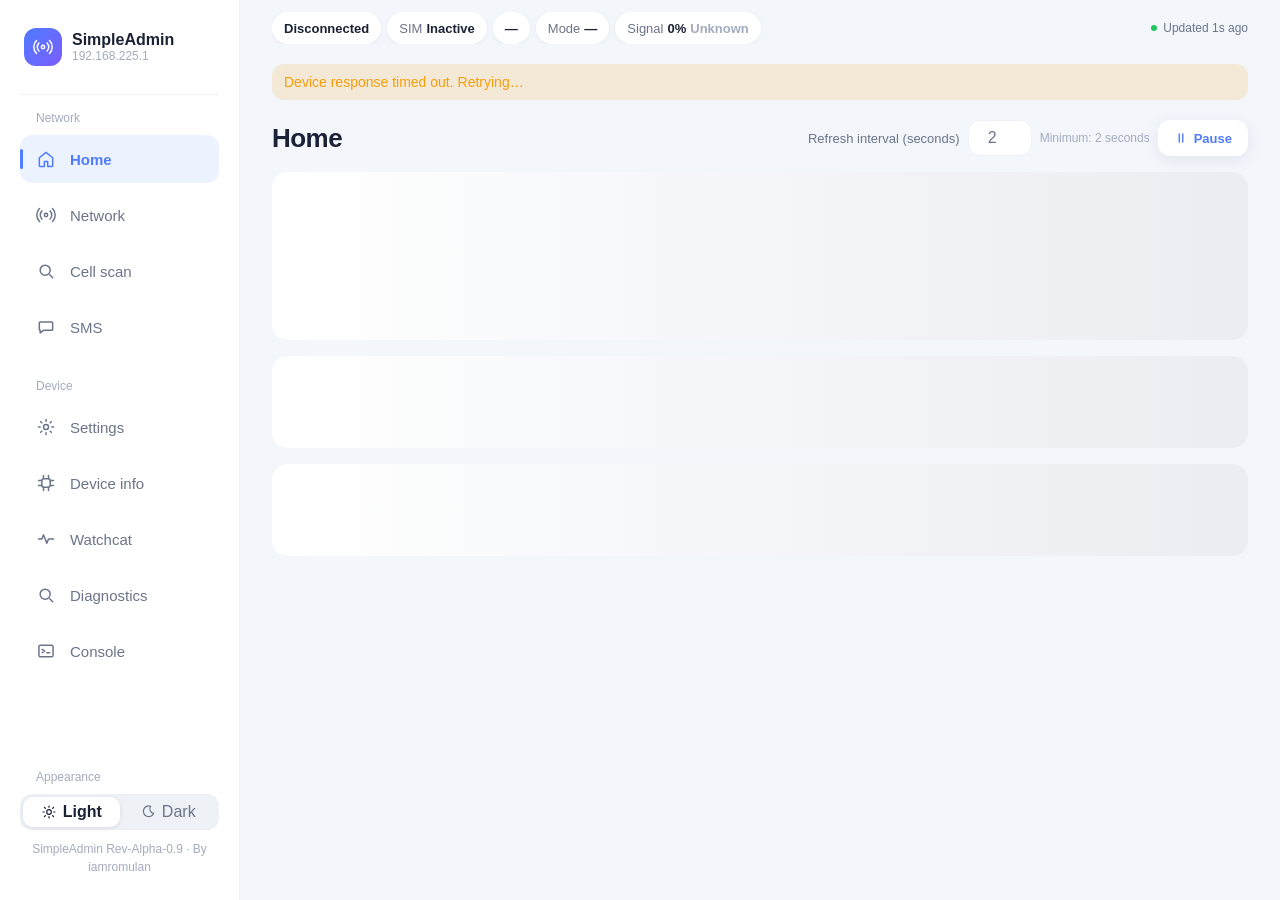
==== commit 5c2959e1: "Enhance SMS and Watchcat functionalities, add Diagnostics and Console pages - Updated shell.js to in" ====
--- a/www/index.html
+++ b/www/index.html
@@ -164,8 +164,10 @@
     </div>
   </div>
   <nav class="tabbar" id="tabbar"></nav>
-  <script src="js/shell.js?v=20261105-2300"></script>
+  <script src="js/shell.js?v=20261107-1"></script>
   <script src="js/signal.js?v=20261105-2329"></script>
-  <script src="js/home.js?v=20261105-2341"></script>
+  <script src="js/at.js?v=20261107-1"></script>
+  <script src="js/operators.js?v=20261107-1"></script>
+  <script src="js/home.js?v=20261107-1"></script>
 </body>
 </html>
